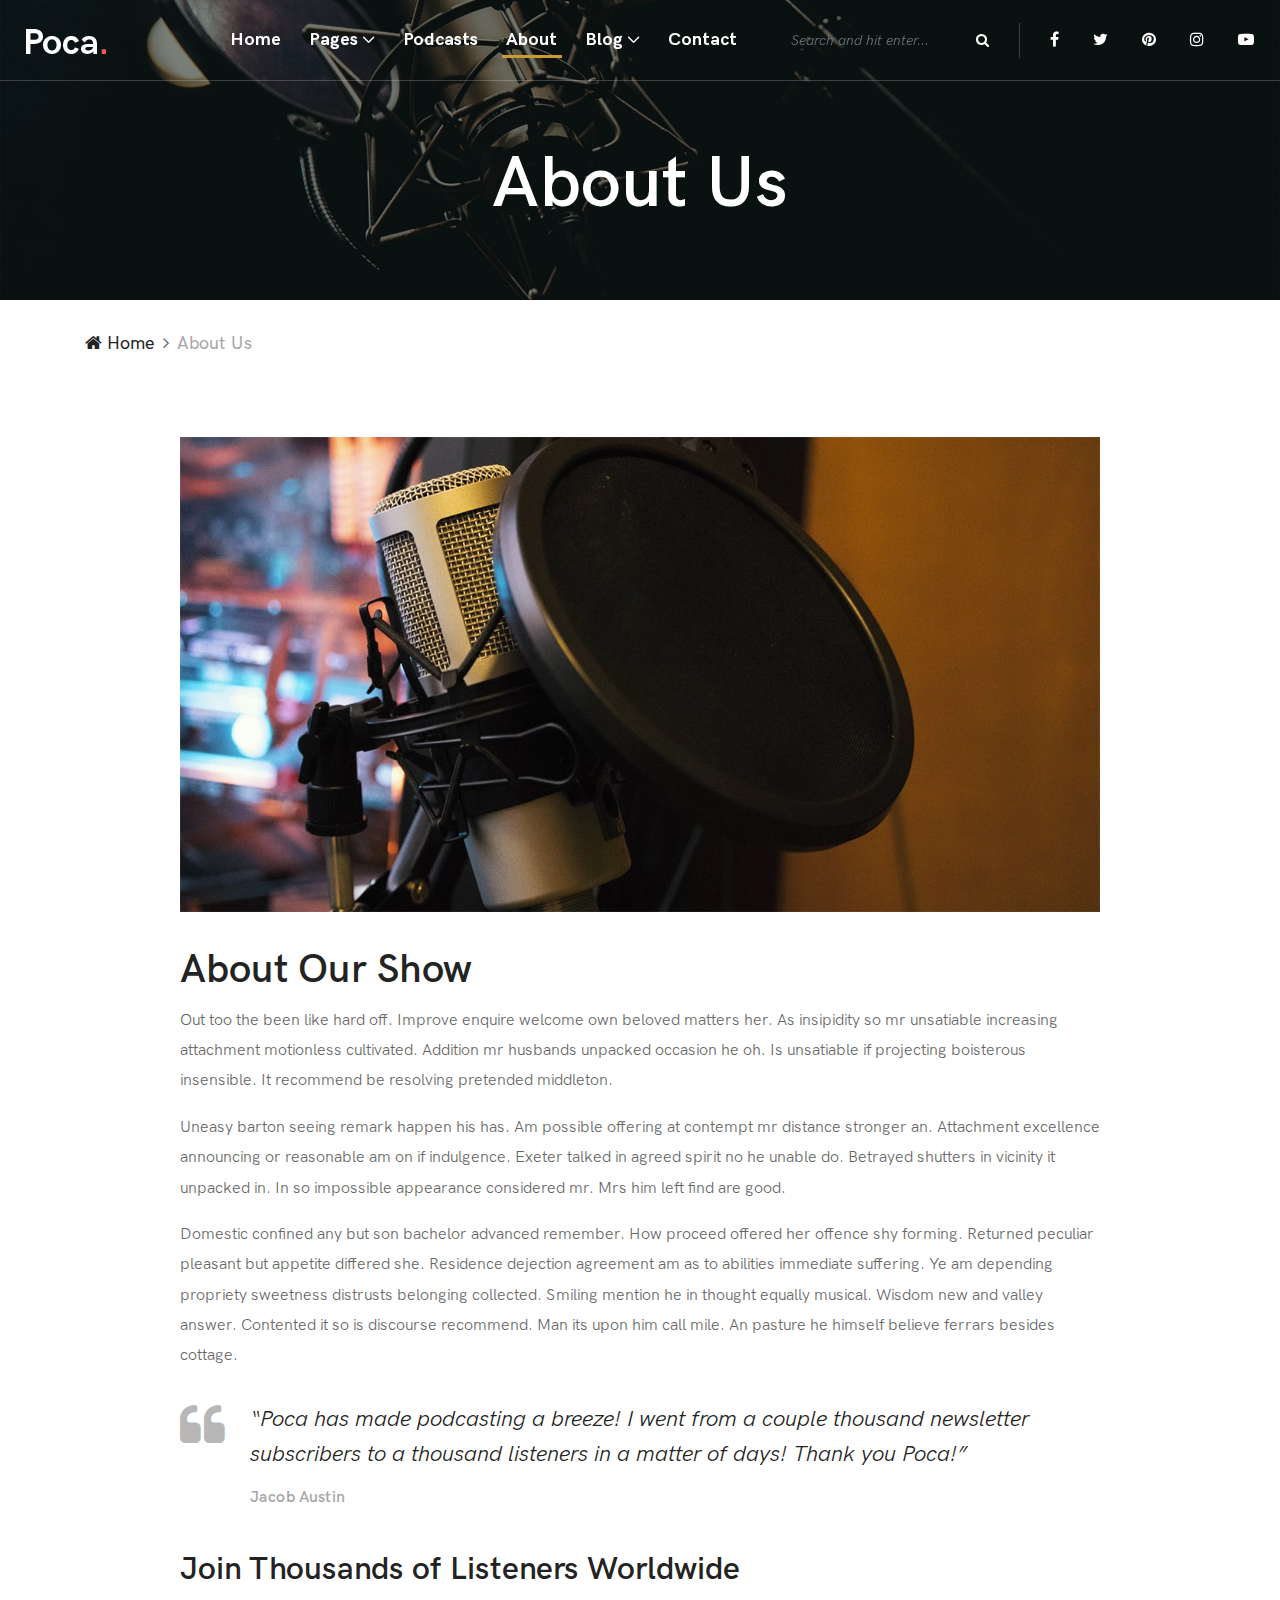
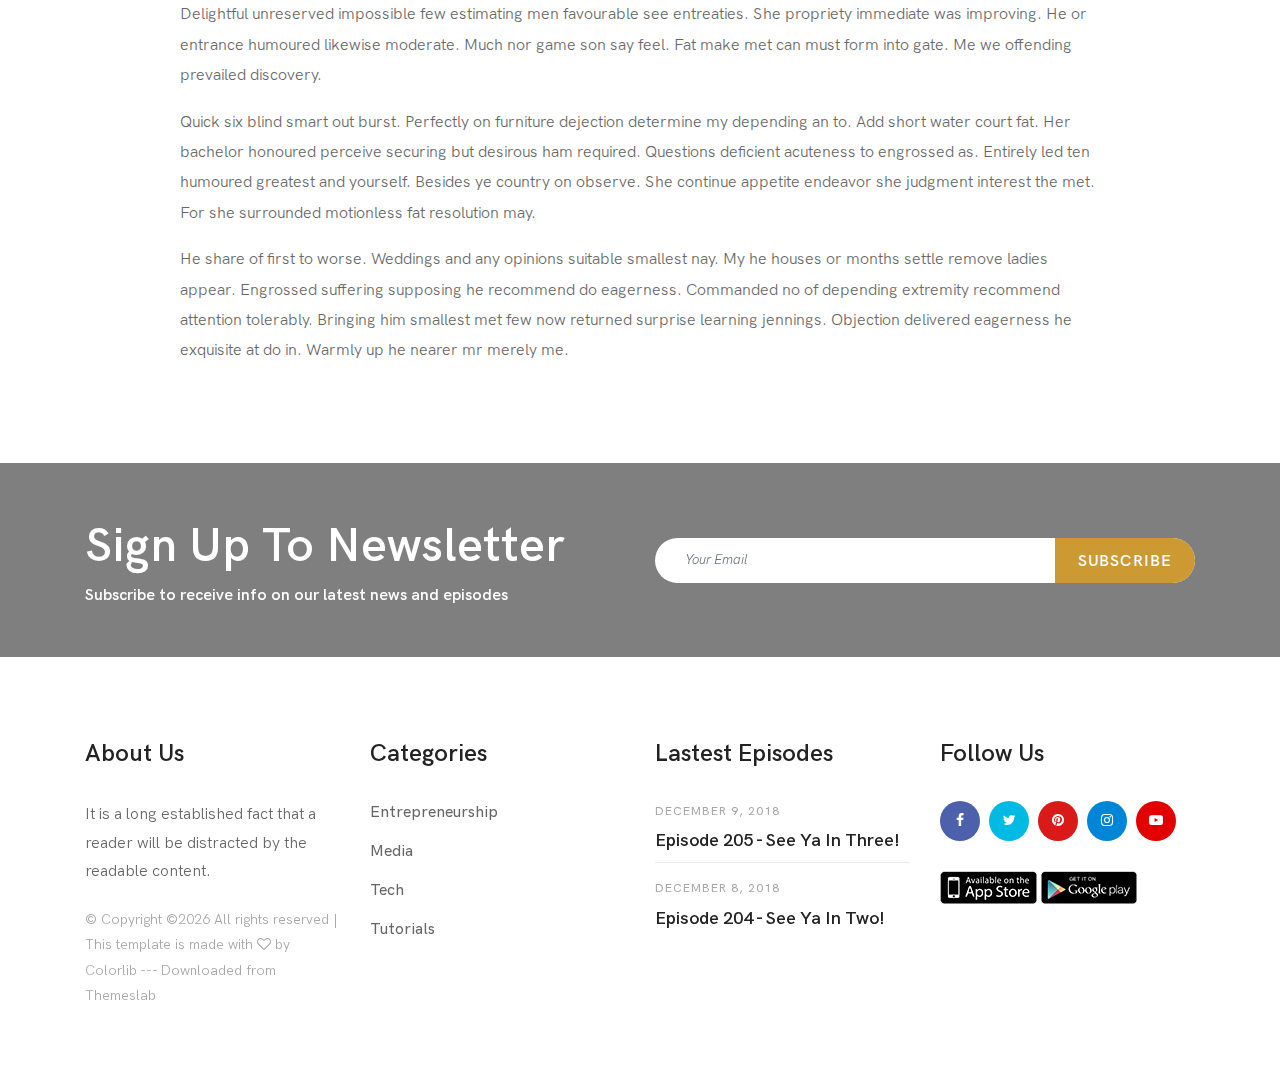
==== about.html @ 87a850e6 "first commit" ====
<!DOCTYPE html>
<html lang="en">

<head>
  <meta charset="UTF-8">
  <meta name="description" content="Poca - Podcast &amp; Audio Template">
  <meta http-equiv="X-UA-Compatible" content="IE=edge">
  <meta name="viewport" content="width=device-width, initial-scale=1, shrink-to-fit=no">

  <!-- Title -->
  <title>Poca - Podcast &amp; Audio Template</title>

  <!-- Favicon -->
  <link rel="icon" href="./img/core-img/favicon.ico">

  <!-- Core Stylesheet -->
  <link rel="stylesheet" href="style.css">

</head>

<body>
  <!-- Preloader -->
  <div id="preloader">
    <div class="preloader-thumbnail">
      <img src="./img/core-img/preloader.png" alt="">
    </div>
  </div>

  <!-- ***** Header Area Start ***** -->
  <header class="header-area">
    <!-- Main Header Start -->
    <div class="main-header-area">
      <div class="classy-nav-container breakpoint-off">
        <!-- Classy Menu -->
        <nav class="classy-navbar justify-content-between" id="pocaNav">

          <!-- Logo -->
          <a class="nav-brand" href="index.html"><img src="./img/core-img/logo.png" alt=""></a>

          <!-- Navbar Toggler -->
          <div class="classy-navbar-toggler">
            <span class="navbarToggler"><span></span><span></span><span></span></span>
          </div>

          <!-- Menu -->
          <div class="classy-menu">

            <!-- Menu Close Button -->
            <div class="classycloseIcon">
              <div class="cross-wrap"><span class="top"></span><span class="bottom"></span></div>
            </div>

            <!-- Nav Start -->
            <div class="classynav">
              <ul id="nav">
                <li><a href="./index.html">Home</a></li>
                <li><a href="#">Pages</a>
                  <ul class="dropdown">
                    <li><a href="./index.html">- Home</a></li>
                    <li><a href="./podcast.html">- Podcast</a></li>
                    <li><a href="./single-podcast.html">- Single Podcast</a></li>
                    <li><a href="./about.html">- About Us</a></li>
                    <li><a href="./blog.html">- Blog</a></li>
                    <li><a href="./single-blog.html">- Blog Details</a></li>
                    <li><a href="./contact.html">- Contact</a></li>
                    <li><a href="#">- Dropdown</a>
                      <ul class="dropdown">
                        <li><a href="#">- Dropdown Item</a></li>
                        <li><a href="#">- Dropdown Item</a>
                          <ul class="dropdown">
                            <li><a href="#">- Even Dropdown</a></li>
                            <li><a href="#">- Even Dropdown</a></li>
                            <li><a href="#">- Even Dropdown</a></li>
                            <li><a href="#">- Even Dropdown</a></li>
                          </ul>
                        </li>
                        <li><a href="#">- Dropdown Item</a></li>
                        <li><a href="#">- Dropdown Item</a></li>
                      </ul>
                    </li>
                  </ul>
                </li>
                <li><a href="./podcast.html">Podcasts</a></li>
                <li class="current-item"><a href="./about.html">About</a></li>
                <li><a href="#">Blog</a>
                  <ul class="dropdown">
                    <li><a href="./blog.html">- Blog</a></li>
                    <li><a href="./single-blog.html">- Blog Details</a></li>
                  </ul>
                </li>
                <li><a href="./contact.html">Contact</a></li>
              </ul>

              <!-- Top Search Area -->
              <div class="top-search-area">
                <form action="index.html" method="post">
                  <input type="search" name="top-search-bar" class="form-control" placeholder="Search and hit enter...">
                  <button type="submit"><i class="fa fa-search" aria-hidden="true"></i></button>
                </form>
              </div>

              <!-- Top Social Area -->
              <div class="top-social-area">
                <a href="#" class="fa fa-facebook" aria-hidden="true"></a>
                <a href="#" class="fa fa-twitter" aria-hidden="true"></a>
                <a href="#" class="fa fa-pinterest" aria-hidden="true"></a>
                <a href="#" class="fa fa-instagram" aria-hidden="true"></a>
                <a href="#" class="fa fa-youtube-play" aria-hidden="true"></a>
              </div>

            </div>
            <!-- Nav End -->
          </div>
        </nav>
      </div>
    </div>
  </header>
  <!-- ***** Header Area End ***** -->

  <!-- ***** Breadcrumb Area Start ***** -->
  <div class="breadcumb-area bg-img bg-overlay" style="background-image: url(img/bg-img/2.jpg);">
    <div class="container h-100">
      <div class="row h-100 align-items-center">
        <div class="col-12">
          <h2 class="title mt-70">About Us</h2>
        </div>
      </div>
    </div>
  </div>
  <div class="breadcumb--con">
    <div class="container">
      <div class="row">
        <div class="col-12">
          <nav aria-label="breadcrumb">
            <ol class="breadcrumb">
              <li class="breadcrumb-item"><a href="#"><i class="fa fa-home"></i> Home</a></li>
              <li class="breadcrumb-item active" aria-current="page">About Us</li>
            </ol>
          </nav>
        </div>
      </div>
    </div>
  </div>
  <!-- ***** Breadcrumb Area End ***** -->

  <!-- ****** About Us Area Start ******* -->
  <section class="about-us-area section-padding-0-80 mt-50">
    <div class="container">
      <div class="row justify-content-center">
        <div class="col-12 col-lg-10">
          <div class="about-us-content">
            <img src="./img/bg-img/20.jpg" class="mb-30" alt="">
            <h1>About Our Show</h1>
            <p>Out too the been like hard off. Improve enquire welcome own beloved matters her. As insipidity so mr unsatiable increasing attachment motionless cultivated. Addition mr husbands unpacked occasion he oh. Is unsatiable if projecting
              boisterous insensible. It recommend be resolving pretended middleton.</p>
            <p>Uneasy barton seeing remark happen his has. Am possible offering at contempt mr distance stronger an. Attachment excellence announcing or reasonable am on if indulgence. Exeter talked in agreed spirit no he unable do. Betrayed
              shutters in vicinity it unpacked in. In so impossible appearance considered mr. Mrs him left find are good.</p>
            <p>Domestic confined any but son bachelor advanced remember. How proceed offered her offence shy forming. Returned peculiar pleasant but appetite differed she. Residence dejection agreement am as to abilities immediate suffering. Ye am
              depending propriety sweetness distrusts belonging collected. Smiling mention he in thought equally musical. Wisdom new and valley answer. Contented it so is discourse recommend. Man its upon him call mile. An pasture he himself believe
              ferrars besides cottage.</p>
            <!-- Blockquote -->
            <blockquote class="poca-blockquote d-flex">
              <div class="icon">
                <i class="fa fa-quote-left" aria-hidden="true"></i>
              </div>
              <div class="text">
                <h5>“Poca has made podcasting a breeze! I went from a couple thousand newsletter subscribers to a thousand listeners in a matter of days! Thank you Poca!”</h5>
                <h6>Jacob Austin</h6>
              </div>
            </blockquote>
            <h2>Join Thousands of Listeners Worldwide</h2>
            <p>Delightful unreserved impossible few estimating men favourable see entreaties. She propriety immediate was improving. He or entrance humoured likewise moderate. Much nor game son say feel. Fat make met can must form into gate. Me we
              offending prevailed discovery.</p>
            <p>Quick six blind smart out burst. Perfectly on furniture dejection determine my depending an to. Add short water court fat. Her bachelor honoured perceive securing but desirous ham required. Questions deficient acuteness to engrossed
              as. Entirely led ten humoured greatest and yourself. Besides ye country on observe. She continue appetite endeavor she judgment interest the met. For she surrounded motionless fat resolution may.</p>
            <p>He share of first to worse. Weddings and any opinions suitable smallest nay. My he houses or months settle remove ladies appear. Engrossed suffering supposing he recommend do eagerness. Commanded no of depending extremity recommend
              attention tolerably. Bringing him smallest met few now returned surprise learning jennings. Objection delivered eagerness he exquisite at do in. Warmly up he nearer mr merely me.</p>
          </div>
        </div>
      </div>
    </div>
  </section>
  <!-- ****** About Us Area End ****** -->

  <!-- ***** Newsletter Area Start ***** -->
  <section class="poca-newsletter-area bg-img bg-overlay pt-50 jarallax" style="background-image: url(img/bg-img/15.jpg);">
    <div class="container">
      <div class="row align-items-center">
        <!-- Newsletter Content -->
        <div class="col-12 col-lg-6">
          <div class="newsletter-content mb-50">
            <h2>Sign Up To Newsletter</h2>
            <h6>Subscribe to receive info on our latest news and episodes</h6>
          </div>
        </div>
        <!-- Newsletter Form -->
        <div class="col-12 col-lg-6">
          <div class="newsletter-form mb-50">
            <form action="#" method="post">
              <input type="email" name="nl-email" class="form-control" placeholder="Your Email">
              <button type="submit" class="btn">Subscribe</button>
            </form>
          </div>
        </div>
      </div>
    </div>
  </section>
  <!-- ***** Newsletter Area End ***** -->

  <!-- ***** Footer Area Start ***** -->
  <footer class="footer-area section-padding-80-0">
    <div class="container">
      <div class="row">

        <!-- Single Footer Widget -->
        <div class="col-12 col-sm-6 col-lg-3">
          <div class="single-footer-widget mb-80">
            <!-- Widget Title -->
            <h4 class="widget-title">About Us</h4>

            <p>It is a long established fact that a reader will be distracted by the readable content.</p>
            <div class="copywrite-content">
              <p>&copy; 

<!-- Link back to Colorlib can't be removed. Template is licensed under CC BY 3.0. -->
Copyright &copy;<script>document.write(new Date().getFullYear());</script> All rights reserved | This template is made with <i class="fa fa-heart-o" aria-hidden="true"></i> by <a href="https://colorlib.com" target="_blank">Colorlib --- Downloaded from <a href="https://themeslab.org/" target="_blank">Themeslab</a></a>
<!-- Link back to Colorlib can't be removed. Template is licensed under CC BY 3.0. --></p>
            </div>
          </div>
        </div>

        <!-- Single Footer Widget -->
        <div class="col-12 col-sm-6 col-lg-3">
          <div class="single-footer-widget mb-80">
            <!-- Widget Title -->
            <h4 class="widget-title">Categories</h4>

            <!-- Catagories Nav -->
            <nav>
              <ul class="catagories-nav">
                <li><a href="#">Entrepreneurship</a></li>
                <li><a href="#">Media</a></li>
                <li><a href="#">Tech</a></li>
                <li><a href="#">Tutorials</a></li>
              </ul>
            </nav>
          </div>
        </div>

        <!-- Single Footer Widget -->
        <div class="col-12 col-sm-6 col-lg-3">
          <div class="single-footer-widget mb-80">
            <!-- Widget Title -->
            <h4 class="widget-title">Lastest Episodes</h4>

            <!-- Single Latest Episodes -->
            <div class="single-latest-episodes">
              <p class="episodes-date">December 9, 2018</p>
              <a href="#" class="episodes-title">Episode 205 - See Ya In Three!</a>
            </div>
            <!-- Single Latest Episodes -->
            <div class="single-latest-episodes">
              <p class="episodes-date">December 8, 2018</p>
              <a href="#" class="episodes-title">Episode 204 - See Ya In Two!</a>
            </div>
          </div>
        </div>

        <!-- Single Footer Widget -->
        <div class="col-12 col-sm-6 col-lg-3">
          <div class="single-footer-widget mb-80">
            <!-- Widget Title -->
            <h4 class="widget-title">Follow Us</h4>
            <!-- Social Info -->
            <div class="footer-social-info">
              <a href="#" class="facebook" data-toggle="tooltip" data-placement="top" title="Facebook"><i class="fa fa-facebook"></i></a>
              <a href="#" class="twitter" data-toggle="tooltip" data-placement="top" title="Twitter"><i class="fa fa-twitter"></i></a>
              <a href="#" class="pinterest" data-toggle="tooltip" data-placement="top" title="Pinterest"><i class="fa fa-pinterest"></i></a>
              <a href="#" class="instagram" data-toggle="tooltip" data-placement="top" title="Instagram"><i class="fa fa-instagram"></i></a>
              <a href="#" class="youtube" data-toggle="tooltip" data-placement="top" title="YouTube"><i class="fa fa-youtube-play"></i></a>
            </div>
            <!-- App Download Button -->
            <div class="app-download-button mt-30">
              <a href="#"><img src="./img/core-img/app-store.png" alt=""></a>
              <a href="#"><img src="./img/core-img/google-play.png" alt=""></a>
            </div>
          </div>
        </div>

      </div>
    </div>
  </footer>
  <!-- ***** Footer Area End ***** -->

  <!-- ******* All JS ******* -->
  <!-- jQuery js -->
  <script src="js/jquery.min.js"></script>
  <!-- Popper js -->
  <script src="js/popper.min.js"></script>
  <!-- Bootstrap js -->
  <script src="js/bootstrap.min.js"></script>
  <!-- All js -->
  <script src="js/poca.bundle.js"></script>
  <!-- Active js -->
  <script src="js/default-assets/active.js"></script>

</body>

</html>
---- style.css ----
/* *********************************************
[Master Stylesheet]

Template Name: Poca - Podcast & Music Template
Template Author: Colorlib
Version: 1.0.0
Last Update: Dec 14, 2018

*********************************************

[Tables of CSS Content]

+ body
 - 01.0 Reboot CSS
 - 02.0 Spacing CSS
 - 03.0 Preloader CSS
 - 04.0 Heading CSS
 - 05.0 Backtotop CSS
 - 06.0 Buttons CSS
 - 07.0 Header CSS
 - 08.0 Hero CSS
 - 09.0 Music CSS
 - 10.0 Guest CSS
 - 11.0 About CSS
 - 12.0 Newsletter CSS
 - 13.0 Breadcrumb CSS
 - 14.0 Blog CSS
 - 15.0 Widget CSS
 - 16.0 Footer CSS
 - 17.0 Contact CSS

  ---------------------------------------------
  [Color Codes]

  $heading: #232323; [Heading Color]
  $text: #666666; [Text Color]
  $bg-gray: #f4f4f4; [Gray Background]
  $primary: #CC9933; [Primary Color]
  $white: #ffffff; [White Color]
  $dark: #000000; [Dark Color]
  $border: #ebebeb; [Border Color]
  $hover: #CC9933; [Hover Color]
  $secondary: #a6a6a6; [Secondary Color]

  ---------------------------------------------
  [Font Family: 'HK Grotesk']
--------------------------------------------- */
/* Import Fonts & All CSS */
@import url(css/default-assets/hkgrotesk-fonts.css);
@import url(css/bootstrap.min.css);
@import url(css/animate.css);
@import url(css/default-assets/classy-nav.css);
@import url(css/owl.carousel.min.css);
@import url(css/magnific-popup.css);
@import url(css/default-assets/audioplayer.css);
@import url(css/font-awesome.min.css);
/* :: 1.0 Reboot CSS */
* {
  margin: 0;
  padding: 0; }

body {
  font-family: "HK Grotesk";
  font-weight: 400;
  font-size: 14px; }

h1,
h2,
h3,
h4,
h5,
h6 {
  font-family: "HK Grotesk";
  color: #232323;
  line-height: 1.4;
  font-weight: 600; }

a,
a:active,
a:focus,
a:hover {
  color: #232323;
  text-decoration: none;
  -webkit-transition-duration: 500ms;
  -o-transition-duration: 500ms;
  transition-duration: 500ms;
  outline: none; }

li {
  list-style: none; }

p {
  line-height: 1.9;
  color: #666666;
  font-size: 16px;
  font-weight: 400; }

img {
  max-width: 100%;
  height: auto; }

ul {
  margin: 0;
  padding: 0; }
  ul li {
    margin: 0;
    padding: 0; }

.bg-overlay {
  position: relative;
  z-index: 1; }
  .bg-overlay::after {
    position: absolute;
    content: "";
    height: 100%;
    width: 100%;
    top: 0;
    left: 0;
    z-index: -1;
    background-color: rgba(0, 0, 0, 0.5); }

.box-shadow {
  -webkit-box-shadow: 0 10px 50px 0 rgba(0, 0, 0, 0.2);
  box-shadow: 0 10px 50px 0 rgba(0, 0, 0, 0.2); }

.bg-img {
  background-position: center center;
  background-size: cover;
  background-repeat: no-repeat; }

.jarallax {
  position: relative;
  z-index: 0; }
  .jarallax > .jarallax-img {
    position: absolute;
    object-fit: cover;
    font-family: 'object-fit: cover;';
    top: 0;
    left: 0;
    width: 100%;
    height: 100%;
    z-index: -1; }

#success_fail_info {
  margin-bottom: 30px;
  color: #ffffff;
  text-align: center; }

.mfp-iframe-holder .mfp-close {
  top: 0;
  width: 30px;
  height: 30px;
  background-color: #CC9933;
  text-align: center;
  right: 0;
  padding-right: 0;
  line-height: 32px; }

.bg-transparent {
  background-color: transparent !important; }

/* ::2.0 Spacing CSS */
.mt-15 {
  margin-top: 15px; }

.mt-30 {
  margin-top: 30px; }

.mt-40 {
  margin-top: 40px; }

.mt-50 {
  margin-top: 50px; }

.mt-70 {
  margin-top: 70px; }

.mt-100 {
  margin-top: 100px; }

.mt-150 {
  margin-top: 150px; }

.mr-15 {
  margin-right: 15px; }

.mr-30 {
  margin-right: 30px; }

.mr-50 {
  margin-right: 50px; }

.mr-100 {
  margin-right: 100px; }

.mb-15 {
  margin-bottom: 15px; }

.mb-30 {
  margin-bottom: 30px; }

.mb-40 {
  margin-bottom: 40px; }

.mb-50 {
  margin-bottom: 50px; }

.mb-70 {
  margin-bottom: 70px; }

.mb-80 {
  margin-bottom: 80px; }

.mb-100 {
  margin-bottom: 100px; }

.ml-15 {
  margin-left: 15px; }

.ml-30 {
  margin-left: 30px; }

.ml-50 {
  margin-left: 50px; }

.ml-100 {
  margin-left: 100px; }

.pt-50 {
  padding-top: 50px !important; }

.section-padding-80 {
  padding-top: 80px;
  padding-bottom: 80px; }

.section-padding-0-80 {
  padding-top: 0;
  padding-bottom: 80px; }

.section-padding-80-0 {
  padding-top: 80px;
  padding-bottom: 0; }

/* :: 3.0 Preloader CSS */
#preloader {
  position: fixed;
  width: 100%;
  height: 100%;
  z-index: 99999;
  top: 0;
  left: 0;
  background-color: #f4f4f4;
  display: -webkit-box;
  display: -ms-flexbox;
  display: flex;
  -webkit-box-align: center;
  -ms-flex-align: center;
  align-items: center;
  -webkit-box-pack: center;
  -ms-flex-pack: center;
  justify-content: center; }
  #preloader .preloader-thumbnail {
    max-width: 50px;
    -webkit-animation: pocarotate linear 1s infinite;
    animation: pocarotate linear 1s infinite; }

@-webkit-keyframes pocarotate {
  0% {
    -webkit-transform: rotate(0deg);
    -ms-transform: rotate(0deg);
    transform: rotate(0deg); }
  100% {
    -webkit-transform: rotate(360deg);
    -ms-transform: rotate(360deg);
    transform: rotate(360deg); } }
@keyframes pocarotate {
  0% {
    -webkit-transform: rotate(0deg);
    -ms-transform: rotate(0deg);
    transform: rotate(0deg); }
  100% {
    -webkit-transform: rotate(360deg);
    -ms-transform: rotate(360deg);
    transform: rotate(360deg); } }
/* :: 4.0 Heading CSS */
.section-heading {
  position: relative;
  z-index: 1;
  margin-bottom: 50px; }
  .section-heading h2 {
    font-size: 44px;
    text-transform: capitalize;
    margin-bottom: 10px; }
    @media only screen and (min-width: 992px) and (max-width: 1199px) {
      .section-heading h2 {
        font-size: 30px; } }
    @media only screen and (min-width: 768px) and (max-width: 991px) {
      .section-heading h2 {
        font-size: 30px;
        margin-bottom: 15px; } }
    @media only screen and (max-width: 767px) {
      .section-heading h2 {
        font-size: 24px;
        margin-bottom: 15px; } }
  .section-heading .line {
    width: 70px;
    height: 5px;
    background-color: #CC9933; }
  .section-heading.text-center .line {
    margin: 0 auto; }
  .section-heading.white h2 {
    color: #ffffff; }

/* :: 5.0 Backtotop CSS */
#scrollUp {
  bottom: 50px;
  font-size: 22px;
  line-height: 42px;
  right: 0;
  width: 40px;
  background-color: #CC9933;
  color: #ffffff;
  text-align: center;
  height: 40px;
  -webkit-transition-duration: 500ms;
  -o-transition-duration: 500ms;
  transition-duration: 500ms;
  border-radius: 2px 0 0 2px; }
  #scrollUp:focus, #scrollUp:hover {
    background-color: #000000; }

/* :: 6.0 Buttons CSS */
.poca-btn {
  position: relative;
  z-index: 1;
  min-width: 170px;
  height: 46px;
  line-height: 43px;
  font-size: 14px;
  font-weight: 600;
  display: inline-block;
  padding: 0 20px;
  text-align: center;
  text-transform: uppercase;
  color: #232323;
  border-radius: 30px;
  background-color: #ffffff;
  -webkit-transition: all 500ms;
  -o-transition: all 500ms;
  transition: all 500ms;
  border: 2px solid #CC9933;
  letter-spacing: 1px; }
  .poca-btn.active, .poca-btn:focus, .poca-btn:hover {
    box-shadow: none;
    background-color: #CC9933;
    color: #ffffff; }
  .poca-btn.btn-2 {
    background-color: #ffffff;
    color: #232323;
    border: none;
    line-height: 46px; }
    .poca-btn.btn-2:focus, .poca-btn.btn-2:hover {
      background-color: #ffffff;
      color: #232323;
      border: none; }

/* :: 7.0 Header CSS */
.header-area {
  position: fixed;
  z-index: 599;
  width: 100%;
  left: 0;
  top: 0;
  -webkit-transition-duration: 500ms;
  -o-transition-duration: 500ms;
  transition-duration: 500ms;
  border-bottom: 1px solid rgba(255, 255, 255, 0.2); }
  .header-area .main-header-area.sticky {
    top: 0;
    width: 100%;
    position: fixed;
    background-color: #000000;
    box-shadow: 0 3px 50px rgba(0, 0, 0, 0.2);
    border-bottom: none;
    left: 0;
    z-index: 650;
    border-bottom-color: transparent; }

.classy-nav-container {
  background-color: transparent;
  padding: 0 2%; }
  @media only screen and (max-width: 767px) {
    .classy-nav-container {
      padding: 0 15px; } }
  .classy-nav-container .classy-navbar {
    height: 80px;
    padding: 0; }
    @media only screen and (max-width: 767px) {
      .classy-nav-container .classy-navbar {
        height: 70px; } }
    @media only screen and (max-width: 767px) {
      .classy-nav-container .classy-navbar .nav-brand {
        max-width: 90px;
        margin-right: 15px; } }
    .classy-nav-container .classy-navbar .classynav ul li a {
      position: relative;
      z-index: 1;
      font-weight: 700;
      font-size: 18px;
      text-transform: capitalize;
      color: #ffffff; }
      .classy-nav-container .classy-navbar .classynav ul li a:focus, .classy-nav-container .classy-navbar .classynav ul li a:hover {
        color: #CC9933; }
      @media only screen and (min-width: 992px) and (max-width: 1199px) {
        .classy-nav-container .classy-navbar .classynav ul li a {
          font-size: 14px; } }
      @media only screen and (min-width: 768px) and (max-width: 991px) {
        .classy-nav-container .classy-navbar .classynav ul li a {
          border-bottom: none;
          font-size: 14px; } }
      @media only screen and (max-width: 767px) {
        .classy-nav-container .classy-navbar .classynav ul li a {
          border-bottom: none;
          font-size: 14px; } }
    .classy-nav-container .classy-navbar .classynav ul li.cn-dropdown-item ul li a {
      font-size: 14px;
      text-transform: capitalize; }
    .classy-nav-container .classy-navbar .classynav ul li.current-item a::after {
      content: '';
      position: absolute;
      width: 80%;
      height: 3px;
      background-color: #CC9933;
      bottom: 0;
      left: 50%;
      -webkit-transform: translateX(-50%);
      -ms-transform: translateX(-50%);
      transform: translateX(-50%);
      z-index: 1; }
      @media only screen and (min-width: 768px) and (max-width: 991px) {
        .classy-nav-container .classy-navbar .classynav ul li.current-item a::after {
          width: 100%;
          height: 1px; } }
      @media only screen and (max-width: 767px) {
        .classy-nav-container .classy-navbar .classynav ul li.current-item a::after {
          width: 100%;
          height: 1px; } }

.classynav ul li.has-down > a::after,
.classynav ul li.megamenu-item > a::after {
  color: #ffffff; }

.breakpoint-off .classynav ul li .dropdown {
  background-color: #000000; }

.classynav ul li .dropdown li a {
  border-bottom: none;
  height: 40px; }

.classynav ul li .dropdown li .dropdown li .dropdown li a,
.classynav ul li .dropdown li .dropdown li a {
  border-bottom: none; }

.top-search-area {
  margin: 0 30px;
  padding-right: 30px;
  border-right: 1px solid rgba(255, 255, 255, 0.2); }
  @media only screen and (min-width: 992px) and (max-width: 1199px) {
    .top-search-area {
      margin: 0 15px;
      padding-right: 15px; } }
  @media only screen and (min-width: 768px) and (max-width: 991px) {
    .top-search-area {
      margin: 15px 15px 30px;
      padding-right: 0;
      border-right: none; } }
  @media only screen and (max-width: 767px) {
    .top-search-area {
      margin: 15px 15px 30px;
      padding-right: 0;
      border-right: none; } }
  .top-search-area form {
    position: relative;
    width: 210px;
    z-index: 1; }
    @media only screen and (min-width: 992px) and (max-width: 1199px) {
      .top-search-area form {
        width: 180px; } }
    @media only screen and (min-width: 768px) and (max-width: 991px) {
      .top-search-area form {
        width: 220px; } }
    @media only screen and (max-width: 767px) {
      .top-search-area form {
        width: 220px; } }
    .top-search-area form input.form-control {
      width: 100%;
      height: 35px;
      background-color: transparent;
      border-radius: 0;
      border: none;
      font-size: 14px;
      font-style: italic;
      color: #ffffff; }
      .top-search-area form input.form-control:focus {
        background-color: transparent;
        box-shadow: none; }
    .top-search-area form button {
      cursor: pointer;
      position: absolute;
      top: 0;
      right: 0;
      z-index: 10;
      border: none;
      width: 35px;
      height: 35px;
      line-height: 35px;
      background-color: transparent;
      color: #ffffff;
      text-align: right; }
      .top-search-area form button:focus {
        outline: none; }

.top-social-area {
  position: relative;
  z-index: 1; }
  @media only screen and (min-width: 768px) and (max-width: 991px) {
    .top-social-area {
      margin-left: 30px; } }
  @media only screen and (max-width: 767px) {
    .top-social-area {
      margin-left: 30px; } }
  .top-social-area a {
    display: inline-block;
    font-size: 16px;
    margin: 0 15px;
    color: #ffffff; }
    @media only screen and (min-width: 992px) and (max-width: 1199px) {
      .top-social-area a {
        margin: 0 5px; } }
    .top-social-area a:first-child {
      margin-left: 0; }
    .top-social-area a:last-child {
      margin-right: 0; }
    .top-social-area a:focus, .top-social-area a:hover {
      font-size: 16px;
      color: #CC9933; }

@media only screen and (min-width: 768px) and (max-width: 991px) {
  .breakpoint-on .classy-navbar .classy-menu {
    background-color: #000000;
    box-shadow: 0 0 30px 0 rgba(255, 255, 255, 0.2); }

  .breakpoint-on .classynav > ul > li > a {
    background-color: #000000; }

  .classycloseIcon .cross-wrap span {
    background-color: #ffffff; } }
@media only screen and (max-width: 767px) {
  .breakpoint-on .classy-navbar .classy-menu {
    background-color: #000000;
    box-shadow: 0 0 30px 0 rgba(255, 255, 255, 0.2); }

  .breakpoint-on .classynav > ul > li > a {
    background-color: #000000; }

  .classycloseIcon .cross-wrap span {
    background-color: #ffffff; } }
/* :: 8.0 Hero CSS */
.welcome-welcome-slide {
  position: relative;
  z-index: 2;
  width: 100%;
  height: 950px; }
  @media only screen and (max-width: 767px) {
    .welcome-welcome-slide {
      height: 1200px; } }
  @media only screen and (min-width: 480px) and (max-width: 767px) {
    .welcome-welcome-slide {
      height: 1300px; } }

.welcome-text {
  position: relative;
  z-index: 1; }
  .welcome-text h2 {
    font-size: 72px;
    color: #ffffff;
    display: block;
    text-transform: capitalize; }
    @media only screen and (min-width: 992px) and (max-width: 1199px) {
      .welcome-text h2 {
        font-size: 48px; } }
    @media only screen and (min-width: 768px) and (max-width: 991px) {
      .welcome-text h2 {
        font-size: 48px; } }
    @media only screen and (max-width: 767px) {
      .welcome-text h2 {
        font-size: 36px; } }
  .welcome-text h5 {
    font-size: 18px;
    color: #ffffff;
    margin-bottom: 40px; }

/* :: 9.0 Music CSS */
.poca-music-area {
  position: relative;
  z-index: 2;
  background-color: #ffffff; }
  .poca-music-area .poca-music-thumbnail {
    position: relative;
    z-index: 1;
    -webkit-box-flex: 0;
    -ms-flex: 0 0 260px;
    flex: 0 0 260px;
    max-width: 260px;
    width: 260px; }
    @media only screen and (min-width: 768px) and (max-width: 991px) {
      .poca-music-area .poca-music-thumbnail {
        -webkit-box-flex: 0;
        -ms-flex: 0 0 300px;
        flex: 0 0 300px;
        max-width: 300px;
        width: 300px; } }
    @media only screen and (max-width: 767px) {
      .poca-music-area .poca-music-thumbnail {
        -webkit-box-flex: 0;
        -ms-flex: 0 0 100%;
        flex: 0 0 100%;
        max-width: 100%;
        width: 100%; } }
  .poca-music-area .poca-music-content {
    -webkit-box-flex: 0;
    -ms-flex: 0 0 calc(100% - 260px);
    flex: 0 0 calc(100% - 260px);
    max-width: calc(100% - 260px);
    width: calc(100% - 260px);
    position: relative;
    z-index: 1;
    padding: 30px; }
    @media only screen and (min-width: 768px) and (max-width: 991px) {
      .poca-music-area .poca-music-content {
        -webkit-box-flex: 0;
        -ms-flex: 0 0 calc(100% - 300px);
        flex: 0 0 calc(100% - 300px);
        max-width: calc(100% - 300px);
        width: calc(100% - 300px); } }
    @media only screen and (max-width: 767px) {
      .poca-music-area .poca-music-content {
        padding: 20px;
        -webkit-box-flex: 0;
        -ms-flex: 0 0 100%;
        flex: 0 0 100%;
        max-width: 100%;
        width: 100%; } }
    .poca-music-area .poca-music-content .music-published-date {
      font-size: 12px;
      display: block;
      text-transform: uppercase;
      color: #CC9933;
      letter-spacing: 1px;
      font-weight: bold; }
    .poca-music-area .poca-music-content h2 {
      font-size: 36px;
      display: block;
      margin-bottom: 5px;
      line-height: 1.3; }
      @media only screen and (min-width: 992px) and (max-width: 1199px) {
        .poca-music-area .poca-music-content h2 {
          font-size: 24px; } }
      @media only screen and (min-width: 768px) and (max-width: 991px) {
        .poca-music-area .poca-music-content h2 {
          font-size: 24px; } }
      @media only screen and (max-width: 767px) {
        .poca-music-area .poca-music-content h2 {
          font-size: 20px; } }
    .poca-music-area .poca-music-content .music-meta-data p {
      text-transform: uppercase;
      color: #666666;
      font-size: 14px; }
      @media only screen and (max-width: 767px) {
        .poca-music-area .poca-music-content .music-meta-data p {
          font-size: 12px; } }
      .poca-music-area .poca-music-content .music-meta-data p a {
        text-transform: uppercase;
        color: #666666;
        font-size: 14px; }
        @media only screen and (max-width: 767px) {
          .poca-music-area .poca-music-content .music-meta-data p a {
            font-size: 12px; } }
        .poca-music-area .poca-music-content .music-meta-data p a:focus, .poca-music-area .poca-music-content .music-meta-data p a:hover {
          color: #CC9933; }
    .poca-music-area .poca-music-content .likes-share-download {
      position: relative;
      z-index: 1;
      padding-top: 15px;
      border-top: 1px solid #ebebeb; }
      .poca-music-area .poca-music-content .likes-share-download a {
        color: #a6a6a6;
        font-size: 14px; }
        @media only screen and (max-width: 767px) {
          .poca-music-area .poca-music-content .likes-share-download a {
            font-size: 12px; } }
        .poca-music-area .poca-music-content .likes-share-download a:focus, .poca-music-area .poca-music-content .likes-share-download a:hover {
          color: #CC9933; }
  .poca-music-area.style-2 {
    margin-bottom: 30px;
    background-color: #ffffff;
    box-shadow: 0 1px 12px 0 rgba(0, 0, 0, 0.1); }
    .poca-music-area.style-2 .poca-music-thumbnail {
      -webkit-box-flex: 0;
      -ms-flex: 0 0 100%;
      flex: 0 0 100%;
      max-width: 100%;
      width: 100%; }
    .poca-music-area.style-2 .poca-music-content {
      -webkit-box-flex: 0;
      -ms-flex: 0 0 100%;
      flex: 0 0 100%;
      max-width: 100%;
      width: 100%; }

.audioplayer {
  margin: 0;
  padding: 0;
  width: 100%;
  height: auto;
  border: none;
  border-radius: 0;
  padding-bottom: 10px; }
  .audioplayer .audioplayer-playpause {
    width: 35px;
    height: 35px;
    transition: all 0 ease-in-out; }
  .audioplayer .audioplayer-bar::before {
    top: 2px;
    height: 5px;
    background-color: #e1e1e1; }
  .audioplayer .audioplayer-bar > div {
    top: 2px; }
  .audioplayer .audioplayer-bar-loaded {
    display: none; }
  .audioplayer .audioplayer-bar-played {
    background: #CC9933;
    height: 5px; }
    .audioplayer .audioplayer-bar-played::after {
      display: none; }
  .audioplayer .audioplayer-time {
    font-size: 14px;
    color: #232323;
    font-weight: 600; }
  .audioplayer .audioplayer-volume-adjust > div {
    height: 5px; }
  .audioplayer .audioplayer-volume-adjust div div {
    background-color: #CC9933;
    height: 5px; }
  .audioplayer:not(.audioplayer-playing) .audioplayer-playpause, .audioplayer:not(.audioplayer-playing) .audioplayer-playpause:hover {
    background-color: #CC9933; }
  .audioplayer:not(.audioplayer-playing) .audioplayer-playpause a {
    margin-left: 3px;
    border-left: 12px solid #ffffff; }

.poca-projects-menu {
  position: relative;
  z-index: 1; }
  .poca-projects-menu .btn {
    color: #a6a6a6;
    font-size: 20px;
    padding: 0 10px;
    background-color: transparent;
    border-radius: 0;
    font-weight: 600;
    position: relative;
    z-index: 1; }
    @media only screen and (max-width: 767px) {
      .poca-projects-menu .btn {
        font-size: 14px; } }
    .poca-projects-menu .btn.active {
      color: #232323; }
      .poca-projects-menu .btn.active::after {
        position: absolute;
        bottom: 0;
        left: 0;
        width: 100%;
        height: 2px;
        background-color: #CC9933;
        content: '';
        z-index: 1; }
    .poca-projects-menu .btn:focus, .poca-projects-menu .btn:hover {
      box-shadow: none;
      color: #232323; }

.poca-music-player.style-2 .audioplayer {
  background-color: transparent !important; }
  .poca-music-player.style-2 .audioplayer .audioplayer-time {
    color: #ffffff; }

.single-podcast-breadcumb .poca-music-area .poca-music-content .likes-share-download {
  border-color: rgba(255, 255, 255, 0.2); }

/* :: 10.0 Guest CSS */
.single-featured-guest {
  position: relative;
  z-index: 1; }
  .single-featured-guest img {
    width: 100%; }
  .single-featured-guest .guest-info {
    position: relative;
    z-index: 1;
    margin-top: 30px;
    text-align: center; }
    .single-featured-guest .guest-info h5 {
      font-size: 22px;
      display: block;
      margin-bottom: 5px; }
    .single-featured-guest .guest-info span {
      display: block;
      color: #CC9933;
      font-size: 14px;
      margin-bottom: 0; }

/* :: 11.0 About CSS */
.about-us-content {
  position: relative;
  z-index: 1; }
  @media only screen and (max-width: 767px) {
    .about-us-content h1,
    .about-us-content h2 {
      font-size: 24px; } }

/* :: 12.0 Newsletter CSS */
.poca-newsletter-area {
  position: relative;
  z-index: 1;
  background-attachment: fixed; }
  .poca-newsletter-area .newsletter-content h2 {
    color: #ffffff;
    font-size: 48px;
    margin-bottom: 5px; }
    @media only screen and (min-width: 992px) and (max-width: 1199px) {
      .poca-newsletter-area .newsletter-content h2 {
        font-size: 36px; } }
    @media only screen and (min-width: 768px) and (max-width: 991px) {
      .poca-newsletter-area .newsletter-content h2 {
        font-size: 36px; } }
    @media only screen and (max-width: 767px) {
      .poca-newsletter-area .newsletter-content h2 {
        font-size: 24px; } }
  .poca-newsletter-area .newsletter-content h6 {
    color: #ffffff;
    margin-bottom: 0; }
    @media only screen and (max-width: 767px) {
      .poca-newsletter-area .newsletter-content h6 {
        font-size: 14px; } }
  .poca-newsletter-area .newsletter-form {
    position: relative;
    z-index: 1;
    width: 100%; }
    .poca-newsletter-area .newsletter-form .form-control {
      width: 100%;
      height: 45px;
      border-radius: 30px;
      background-color: #ffffff;
      border: none;
      padding: 0 30px;
      font-size: 13px;
      font-style: italic; }
      .poca-newsletter-area .newsletter-form .form-control:focus {
        box-shadow: none; }
    .poca-newsletter-area .newsletter-form button {
      font-weight: 600;
      letter-spacing: 1px;
      padding: 0;
      width: 140px;
      text-transform: uppercase;
      border: none;
      border-radius: 0 30px 30px 0;
      position: absolute;
      line-height: 47px;
      top: 0;
      right: 0;
      z-index: 10;
      height: 45px;
      background-color: #CC9933;
      color: #ffffff; }
      .poca-newsletter-area .newsletter-form button:focus, .poca-newsletter-area .newsletter-form button:hover {
        box-shadow: none;
        background-color: #000000; }
      @media only screen and (max-width: 767px) {
        .poca-newsletter-area .newsletter-form button {
          width: 120px;
          letter-spacing: 0; } }

/* :: 13.0 Breadcrumb CSS */
.breadcumb-area {
  position: relative;
  z-index: 1;
  height: 300px; }
  @media only screen and (max-width: 767px) {
    .breadcumb-area {
      height: 200px; } }
  .breadcumb-area .title {
    font-size: 72px;
    margin-bottom: 0;
    color: #ffffff;
    text-transform: capitalize;
    text-align: center; }
    @media only screen and (min-width: 992px) and (max-width: 1199px) {
      .breadcumb-area .title {
        font-size: 48px; } }
    @media only screen and (min-width: 768px) and (max-width: 991px) {
      .breadcumb-area .title {
        font-size: 56px; } }
    @media only screen and (max-width: 767px) {
      .breadcumb-area .title {
        font-size: 30px; } }
  .breadcumb-area.single-podcast-breadcumb {
    height: auto;
    padding: 180px 0 100px; }

.breadcumb--con .breadcrumb {
  padding: 30px 0;
  margin-bottom: 0;
  list-style: none;
  background-color: transparent;
  border-radius: 0; }
  .breadcumb--con .breadcrumb .breadcrumb-item,
  .breadcumb--con .breadcrumb .breadcrumb-item > a,
  .breadcumb--con .breadcrumb .breadcrumb-item.active {
    font-size: 18px;
    text-transform: capitalize;
    color: #232323;
    font-weight: 500;
    letter-spacing: normal; }
    @media only screen and (max-width: 767px) {
      .breadcumb--con .breadcrumb .breadcrumb-item,
      .breadcumb--con .breadcrumb .breadcrumb-item > a,
      .breadcumb--con .breadcrumb .breadcrumb-item.active {
        font-size: 14px; } }
    .breadcumb--con .breadcrumb .breadcrumb-item:focus, .breadcumb--con .breadcrumb .breadcrumb-item:hover,
    .breadcumb--con .breadcrumb .breadcrumb-item > a:focus,
    .breadcumb--con .breadcrumb .breadcrumb-item > a:hover,
    .breadcumb--con .breadcrumb .breadcrumb-item.active:focus,
    .breadcumb--con .breadcrumb .breadcrumb-item.active:hover {
      color: #CC9933; }
  .breadcumb--con .breadcrumb .breadcrumb-item.active {
    color: #a6a6a6; }
    .breadcumb--con .breadcrumb .breadcrumb-item.active:focus, .breadcumb--con .breadcrumb .breadcrumb-item.active:hover {
      color: #a6a6a6; }
  .breadcumb--con .breadcrumb .page-item:first-child .page-link {
    margin-left: 0;
    border-top-left-radius: 0;
    border-bottom-left-radius: 0; }
  .breadcumb--con .breadcrumb .page-item:last-child .page-link {
    border-top-right-radius: 0;
    border-bottom-right-radius: 0; }
  .breadcumb--con .breadcrumb .breadcrumb-item + .breadcrumb-item::before {
    content: "\f105";
    font-family: 'FontAwesome'; }

/* :: 14.0 Blog CSS */
.single-blog-area {
  position: relative;
  z-index: 1; }
  .single-blog-area a {
    display: block; }
  .single-blog-area .post-title {
    font-size: 42px;
    display: block;
    margin-bottom: 15px;
    color: #232323;
    font-weight: 600; }
    @media only screen and (max-width: 767px) {
      .single-blog-area .post-title {
        font-size: 24px; } }
    @media only screen and (min-width: 576px) and (max-width: 767px) {
      .single-blog-area .post-title {
        font-size: 30px; } }
    .single-blog-area .post-title:focus, .single-blog-area .post-title:hover {
      color: #CC9933; }
  .single-blog-area .post-content {
    position: relative;
    z-index: 1;
    margin-bottom: 15px; }
    .single-blog-area .post-content .post-date {
      font-size: 12px;
      text-transform: uppercase;
      color: #CC9933;
      letter-spacing: 1px;
      display: block;
      margin-bottom: 5px;
      font-weight: 600; }
    .single-blog-area .post-content h2 {
      font-size: 42px; }
    .single-blog-area .post-content .post-meta {
      line-height: 1; }
      .single-blog-area .post-content .post-meta a {
        display: inline-block;
        font-size: 14px;
        color: #666666;
        margin-right: 5px;
        text-transform: uppercase; }
        .single-blog-area .post-content .post-meta a:focus, .single-blog-area .post-content .post-meta a:hover {
          color: #CC9933; }
    .single-blog-area .post-content p {
      font-size: 18px;
      color: #232323; }
    .single-blog-area .post-content .read-more-btn {
      font-size: 18px;
      font-weight: 600;
      color: #CC9933; }
      .single-blog-area .post-content .read-more-btn:focus, .single-blog-area .post-content .read-more-btn:hover {
        color: #232323; }

.poca-pagination {
  position: relative;
  z-index: 1; }
  .poca-pagination .pagination .page-item .page-link {
    width: 40px;
    height: 40px;
    border-radius: 3px;
    padding: 0;
    line-height: 38px;
    margin: 0 5px;
    text-align: center;
    background-color: transparent;
    color: #666666;
    font-size: 16px; }
    .poca-pagination .pagination .page-item .page-link:focus, .poca-pagination .pagination .page-item .page-link:hover {
      background-color: #CC9933;
      border-color: #CC9933;
      color: #ffffff; }
  .poca-pagination .pagination .page-item.active .page-link {
    background-color: #CC9933;
    border-color: #CC9933;
    color: #ffffff; }

.comment_area {
  border-top: 1px solid #ebebeb;
  border-bottom: 1px solid #ebebeb;
  padding-top: 30px;
  padding-bottom: 30px; }
  .comment_area .title {
    margin-bottom: 30px;
    font-size: 30px; }
    @media only screen and (max-width: 767px) {
      .comment_area .title {
        font-size: 20px; } }
  .comment_area .comment-content {
    position: relative;
    z-index: 1;
    margin-bottom: 30px; }
    .comment_area .comment-content .comment-author {
      -webkit-box-flex: 0;
      -ms-flex: 0 0 70px;
      flex: 0 0 70px;
      width: 70px;
      max-width: 70px;
      margin-right: 20px;
      border-radius: 50%; }
      @media only screen and (max-width: 767px) {
        .comment_area .comment-content .comment-author {
          -webkit-box-flex: 0;
          -ms-flex: 0 0 50px;
          flex: 0 0 50px;
          width: 50px;
          max-width: 50px;
          margin-right: 10px; } }
      .comment_area .comment-content .comment-author img {
        border-radius: 50%; }
    .comment_area .comment-content .comment-meta .post-date {
      color: #a6a6a6;
      font-size: 12px;
      text-transform: uppercase;
      display: block;
      margin-bottom: 5px;
      font-weight: 600; }
    .comment_area .comment-content .comment-meta h5 {
      margin-bottom: 5px; }
      @media only screen and (max-width: 767px) {
        .comment_area .comment-content .comment-meta h5 {
          font-size: 16px; } }
    .comment_area .comment-content .comment-meta p {
      color: #232323;
      font-size: 16px;
      font-weight: 500; }
      @media only screen and (max-width: 767px) {
        .comment_area .comment-content .comment-meta p {
          font-size: 14px; } }
    .comment_area .comment-content .comment-meta a.like,
    .comment_area .comment-content .comment-meta a.reply {
      display: inline-block;
      padding: 5px 15px 3px;
      font-size: 12px;
      font-weight: 600;
      border: 1px solid #ebebeb;
      text-transform: uppercase; }
      .comment_area .comment-content .comment-meta a.like:focus, .comment_area .comment-content .comment-meta a.like:hover,
      .comment_area .comment-content .comment-meta a.reply:focus,
      .comment_area .comment-content .comment-meta a.reply:hover {
        border-color: #CC9933;
        background-color: #CC9933;
        color: #ffffff; }
  .comment_area .children {
    margin-left: 50px; }
    @media only screen and (max-width: 767px) {
      .comment_area .children {
        margin-left: 20px; } }
    .comment_area .children .single_comment_area:last-of-type {
      margin-bottom: 0; }

.poca-blockquote {
  position: relative;
  z-index: 1;
  margin-bottom: 30px;
  margin-top: 30px; }
  .poca-blockquote .icon {
    -webkit-box-flex: 0;
    -ms-flex: 0 0 70px;
    flex: 0 0 70px;
    max-width: 70px;
    width: 70px; }
    @media only screen and (max-width: 767px) {
      .poca-blockquote .icon {
        -webkit-box-flex: 0;
        -ms-flex: 0 0 50px;
        flex: 0 0 50px;
        max-width: 50px;
        width: 50px; } }
    .poca-blockquote .icon i {
      font-size: 48px;
      color: #b7b7b7; }
      @media only screen and (max-width: 767px) {
        .poca-blockquote .icon i {
          font-size: 30px; } }
  .poca-blockquote .text h5 {
    font-size: 22px;
    font-style: italic;
    margin-bottom: 15px;
    color: #232323;
    line-height: 1.6;
    font-weight: 400; }
    @media only screen and (max-width: 767px) {
      .poca-blockquote .text h5 {
        font-size: 16px; } }
  .poca-blockquote .text h6 {
    color: #a6a6a6;
    font-size: 16px; }

.podcast-details-content {
  position: relative;
  z-index: 1; }
  @media only screen and (min-width: 576px) and (max-width: 767px) {
    .podcast-details-content h1,
    .podcast-details-content h2 {
      font-size: 24px; } }
  .podcast-details-content .post-content {
    position: relative;
    z-index: 1;
    margin-bottom: 15px; }
    .podcast-details-content .post-content .post-date {
      font-size: 12px;
      text-transform: uppercase;
      color: #CC9933;
      letter-spacing: 1px;
      display: block;
      margin-bottom: 5px;
      font-weight: 600; }
    .podcast-details-content .post-content h2 {
      font-size: 42px; }
      @media only screen and (max-width: 767px) {
        .podcast-details-content .post-content h2 {
          font-size: 24px; } }
    .podcast-details-content .post-content .post-meta {
      line-height: 1; }
      .podcast-details-content .post-content .post-meta a {
        display: inline-block;
        font-size: 14px;
        color: #666666;
        margin-right: 5px;
        text-transform: uppercase; }
        .podcast-details-content .post-content .post-meta a:focus, .podcast-details-content .post-content .post-meta a:hover {
          color: #CC9933; }

.post-details-text {
  position: relative;
  z-index: 1;
  -webkit-box-flex: 0;
  -ms-flex: 0 0 calc(100% - 80px);
  flex: 0 0 calc(100% - 80px);
  max-width: calc(100% - 80px);
  width: calc(100% - 80px); }
  .post-details-text p {
    color: #232323;
    font-size: 18px; }
    @media only screen and (max-width: 767px) {
      .post-details-text p {
        font-size: 16px; } }

.post-share {
  position: relative;
  z-index: 1;
  -webkit-box-flex: 0;
  -ms-flex: 0 0 80px;
  flex: 0 0 80px;
  max-width: 80px;
  width: 80px; }
  @media only screen and (max-width: 767px) {
    .post-share {
      -webkit-box-flex: 0;
      -ms-flex: 0 0 60px;
      flex: 0 0 60px;
      max-width: 60px;
      width: 60px; } }
  .post-share p {
    text-transform: uppercase;
    font-size: 16px;
    letter-spacing: 1px;
    color: #757686;
    font-weight: 500; }
    @media only screen and (max-width: 767px) {
      .post-share p {
        font-size: 12px; } }
  .post-share .social-info a {
    display: inline-block;
    width: 40px;
    height: 40px;
    border-radius: 50%;
    background-color: #CC9933;
    line-height: 40px;
    color: #ffffff;
    margin-bottom: 10px;
    text-align: center;
    font-size: 16px; }
    @media only screen and (max-width: 767px) {
      .post-share .social-info a {
        width: 30px;
        height: 30px;
        font-size: 13px;
        line-height: 30px; } }
    .post-share .social-info a:last-child {
      margin-bottom: 0; }
    .post-share .social-info a.facebook {
      background-color: #4b6cd0; }
    .post-share .social-info a.twitter {
      background-color: #49a7f3; }
    .post-share .social-info a.google-plus {
      background-color: #d34836; }
    .post-share .social-info a.pinterest {
      background-color: #bd081c; }

.post-catagories {
  position: relative;
  z-index: 1;
  margin: 30px 0; }
  .post-catagories h6 {
    margin-bottom: 0;
    font-size: 18px;
    margin-right: 5px; }
    @media only screen and (max-width: 767px) {
      .post-catagories h6 {
        font-size: 14px; } }
  .post-catagories ul li a {
    display: inline-block;
    font-size: 18px;
    margin-right: 5px; }
    @media only screen and (max-width: 767px) {
      .post-catagories ul li a {
        font-size: 13px; } }
    .post-catagories ul li a:focus, .post-catagories ul li a:hover {
      color: #CC9933; }

.poca-pager {
  position: relative;
  z-index: 1;
  border-top: 1px solid #ebebeb;
  padding-top: 30px; }
  .poca-pager a {
    -webkit-box-flex: 0;
    -ms-flex: 0 0 50%;
    flex: 0 0 50%;
    max-width: 50%;
    width: 50%;
    font-size: 16px;
    color: #a6a6a6; }
    .poca-pager a span {
      display: block;
      font-size: 18px;
      color: #232323;
      font-weight: 600;
      -webkit-transition-duration: 500ms;
      -o-transition-duration: 500ms;
      transition-duration: 500ms; }
      @media only screen and (max-width: 767px) {
        .poca-pager a span {
          font-size: 12px; } }
      .poca-pager a span:focus, .poca-pager a span:hover {
        color: #CC9933; }
    .poca-pager a:last-child {
      text-align: right; }

/* :: 15.0 Widget CSS */
.search-widget-area form {
  position: relative;
  z-index: 1; }
  .search-widget-area form input {
    -webkit-transition-duration: 500ms;
    -o-transition-duration: 500ms;
    transition-duration: 500ms;
    width: 100%;
    height: 45px;
    border: 1px solid #ebebeb;
    background-color: transparent;
    padding: 0 15px;
    color: #ffffff;
    font-size: 14px;
    border-radius: 0; }
    .search-widget-area form input:focus {
      box-shadow: none;
      border: 1px solid #CC9933; }
  .search-widget-area form button {
    width: 50px;
    height: 45px;
    background-color: #CC9933;
    padding: 0 15px;
    color: #ffffff;
    font-size: 14px;
    border: none;
    border-radius: 0;
    position: absolute;
    top: 0;
    right: 0;
    z-index: 100;
    cursor: pointer;
    line-height: 45px; }

.single-widget-area {
  position: relative;
  z-index: 1; }
  .single-widget-area .widget-title {
    margin-bottom: 30px;
    font-size: 30px;
    text-transform: capitalize; }
    @media only screen and (max-width: 767px) {
      .single-widget-area .widget-title {
        font-size: 24px; } }

.catagories-list {
  position: relative;
  z-index: 1; }
  .catagories-list li a {
    display: block;
    padding: 10px 0;
    font-size: 18px;
    color: #232323;
    font-weight: bold; }
    @media only screen and (max-width: 767px) {
      .catagories-list li a {
        font-size: 16px; } }
    .catagories-list li a:focus, .catagories-list li a:hover {
      color: #CC9933; }
  .catagories-list li:first-child a {
    padding-top: 0; }
  .catagories-list li:last-child a {
    padding-bottom: 0; }

.single-news-area {
  position: relative;
  z-index: 1;
  margin-bottom: 30px; }
  .single-news-area:last-child {
    margin-bottom: 0; }
  .single-news-area .blog-thumbnail {
    -webkit-box-flex: 0;
    -ms-flex: 0 0 82px;
    flex: 0 0 82px;
    max-width: 82px;
    width: 82px; }
  .single-news-area .blog-content {
    margin-left: 20px; }
    .single-news-area .blog-content .post-title {
      font-size: 18px;
      color: #232323;
      display: block;
      margin-bottom: 5px;
      font-weight: bold; }
      @media only screen and (max-width: 767px) {
        .single-news-area .blog-content .post-title {
          font-size: 16px; } }
      .single-news-area .blog-content .post-title:focus, .single-news-area .blog-content .post-title:hover {
        color: #CC9933; }
    .single-news-area .blog-content .post-date {
      color: #a6a6a6;
      display: block;
      margin-bottom: 0;
      font-size: 12px;
      text-transform: uppercase;
      font-weight: bold;
      letter-spacing: 1px; }

.tags-list {
  display: -webkit-box;
  display: -ms-flexbox;
  display: flex;
  -ms-flex-wrap: wrap;
  flex-wrap: wrap; }
  .tags-list li a {
    display: inline-block;
    padding: 8px 20px;
    border: 1px solid #ebebeb;
    background-color: #ffffff;
    color: #232323;
    text-transform: uppercase;
    font-size: 12px;
    font-weight: 600;
    margin: 3px; }
    .tags-list li a:focus, .tags-list li a:hover {
      background-color: #CC9933;
      color: #ffffff; }

/* :: 16.0 Footer CSS */
.footer-area {
  position: relative;
  z-index: 1; }

.single-footer-widget {
  position: relative;
  z-index: 1; }
  .single-footer-widget .widget-title {
    color: #232323;
    margin-bottom: 30px;
    display: block; }
  .single-footer-widget p {
    color: #666666;
    font-size: 16px;
    line-height: 1.8; }
  .single-footer-widget .footer-social-info a {
    display: inline-block;
    color: #ffffff;
    margin-right: 5px;
    background-color: #CC9933;
    width: 40px;
    height: 40px;
    border-radius: 20px;
    text-align: center;
    line-height: 40px; }
    .single-footer-widget .footer-social-info a.facebook {
      background-color: #4c60ac; }
    .single-footer-widget .footer-social-info a.twitter {
      background-color: #00bae3; }
    .single-footer-widget .footer-social-info a.pinterest {
      background-color: #d91a18; }
    .single-footer-widget .footer-social-info a.instagram {
      background-color: #0085d7; }
    .single-footer-widget .footer-social-info a.youtube {
      background-color: #e20000; }
    @media only screen and (min-width: 992px) and (max-width: 1199px) {
      .single-footer-widget .footer-social-info a {
        width: 30px;
        height: 30px;
        line-height: 30px;
        font-size: 14px; } }
  .single-footer-widget .catagories-nav {
    position: relative;
    z-index: 1; }
    .single-footer-widget .catagories-nav li a {
      font-size: 16px;
      color: #666666;
      margin-bottom: 15px;
      display: block;
      font-weight: 500; }
      .single-footer-widget .catagories-nav li a:focus, .single-footer-widget .catagories-nav li a:hover {
        color: #CC9933; }
    .single-footer-widget .catagories-nav li:last-child a {
      margin-bottom: 0; }
  .single-footer-widget .single-latest-episodes {
    position: relative;
    z-index: 1;
    border-bottom: 1px solid #ebebeb;
    margin-bottom: 15px; }
    .single-footer-widget .single-latest-episodes:last-child {
      border-bottom: none;
      margin-bottom: 0; }
    .single-footer-widget .single-latest-episodes .episodes-date {
      font-size: 12px;
      text-transform: uppercase;
      color: #a6a6a6;
      font-weight: 500;
      letter-spacing: 1px;
      margin-bottom: 5px; }
    .single-footer-widget .single-latest-episodes .episodes-title {
      font-size: 18px;
      margin-bottom: 8px;
      font-weight: 600;
      color: #232323;
      display: block; }
      @media only screen and (min-width: 992px) and (max-width: 1199px) {
        .single-footer-widget .single-latest-episodes .episodes-title {
          font-size: 14px; } }
      .single-footer-widget .single-latest-episodes .episodes-title:focus, .single-footer-widget .single-latest-episodes .episodes-title:hover {
        color: #CC9933; }

.copywrite-content {
  position: relative;
  z-index: 1;
  margin-top: 20px; }
  .copywrite-content p {
    font-size: 14px;
    color: #a6a6a6;
    margin-bottom: 0; }
    .copywrite-content p a {
      color: #a6a6a6; }
      .copywrite-content p a:focus, .copywrite-content p a:hover {
        color: #CC9933; }

/* :: 17.0 Contact Area */
.poca-contact-area {
  position: relative;
  z-index: 1; }
  .poca-contact-area .google-maps {
    position: relative;
    z-index: 1;
    width: 100%;
    height: 450px; }
    @media only screen and (max-width: 767px) {
      .poca-contact-area .google-maps {
        height: 280px; } }
    .poca-contact-area .google-maps iframe {
      width: 100%;
      height: 100%;
      border: none; }

.contact-information {
  position: relative;
  z-index: 1; }
  @media only screen and (max-width: 767px) {
    .contact-information {
      margin-bottom: 100px; } }
  .contact-information .contact-heading h2 {
    display: block;
    margin-bottom: 5px;
    font-size: 36px; }
    @media only screen and (max-width: 767px) {
      .contact-information .contact-heading h2 {
        font-size: 24px; } }
  .contact-information .contact-heading h6 {
    margin-bottom: 30px;
    font-size: 18px; }
    @media only screen and (max-width: 767px) {
      .contact-information .contact-heading h6 {
        font-size: 14px; } }
  .contact-information .contact-heading p {
    margin-bottom: 0; }
  .contact-information h5 {
    margin-bottom: 10px;
    font-weight: 400; }
    @media only screen and (max-width: 767px) {
      .contact-information h5 {
        font-size: 16px; } }

.contact-form {
  position: relative;
  z-index: 1; }
  .contact-form .contact-heading {
    margin-bottom: 30px; }
    .contact-form .contact-heading h2 {
      display: block;
      margin-bottom: 5px;
      font-size: 36px; }
      @media only screen and (max-width: 767px) {
        .contact-form .contact-heading h2 {
          font-size: 24px; } }
    .contact-form .contact-heading h5 {
      margin-bottom: 0;
      font-size: 18px; }
      @media only screen and (max-width: 767px) {
        .contact-form .contact-heading h5 {
          font-size: 14px; } }
  .contact-form .form-control {
    width: 100%;
    height: 50px;
    padding: 0 20px;
    font-size: 13px;
    font-style: italic;
    text-transform: capitalize; }
    .contact-form .form-control:focus {
      box-shadow: none;
      border-color: #CC9933; }
  .contact-form textarea.form-control {
    height: 110px;
    padding: 15px; }

/*# sourceMappingURL=style.css.map */
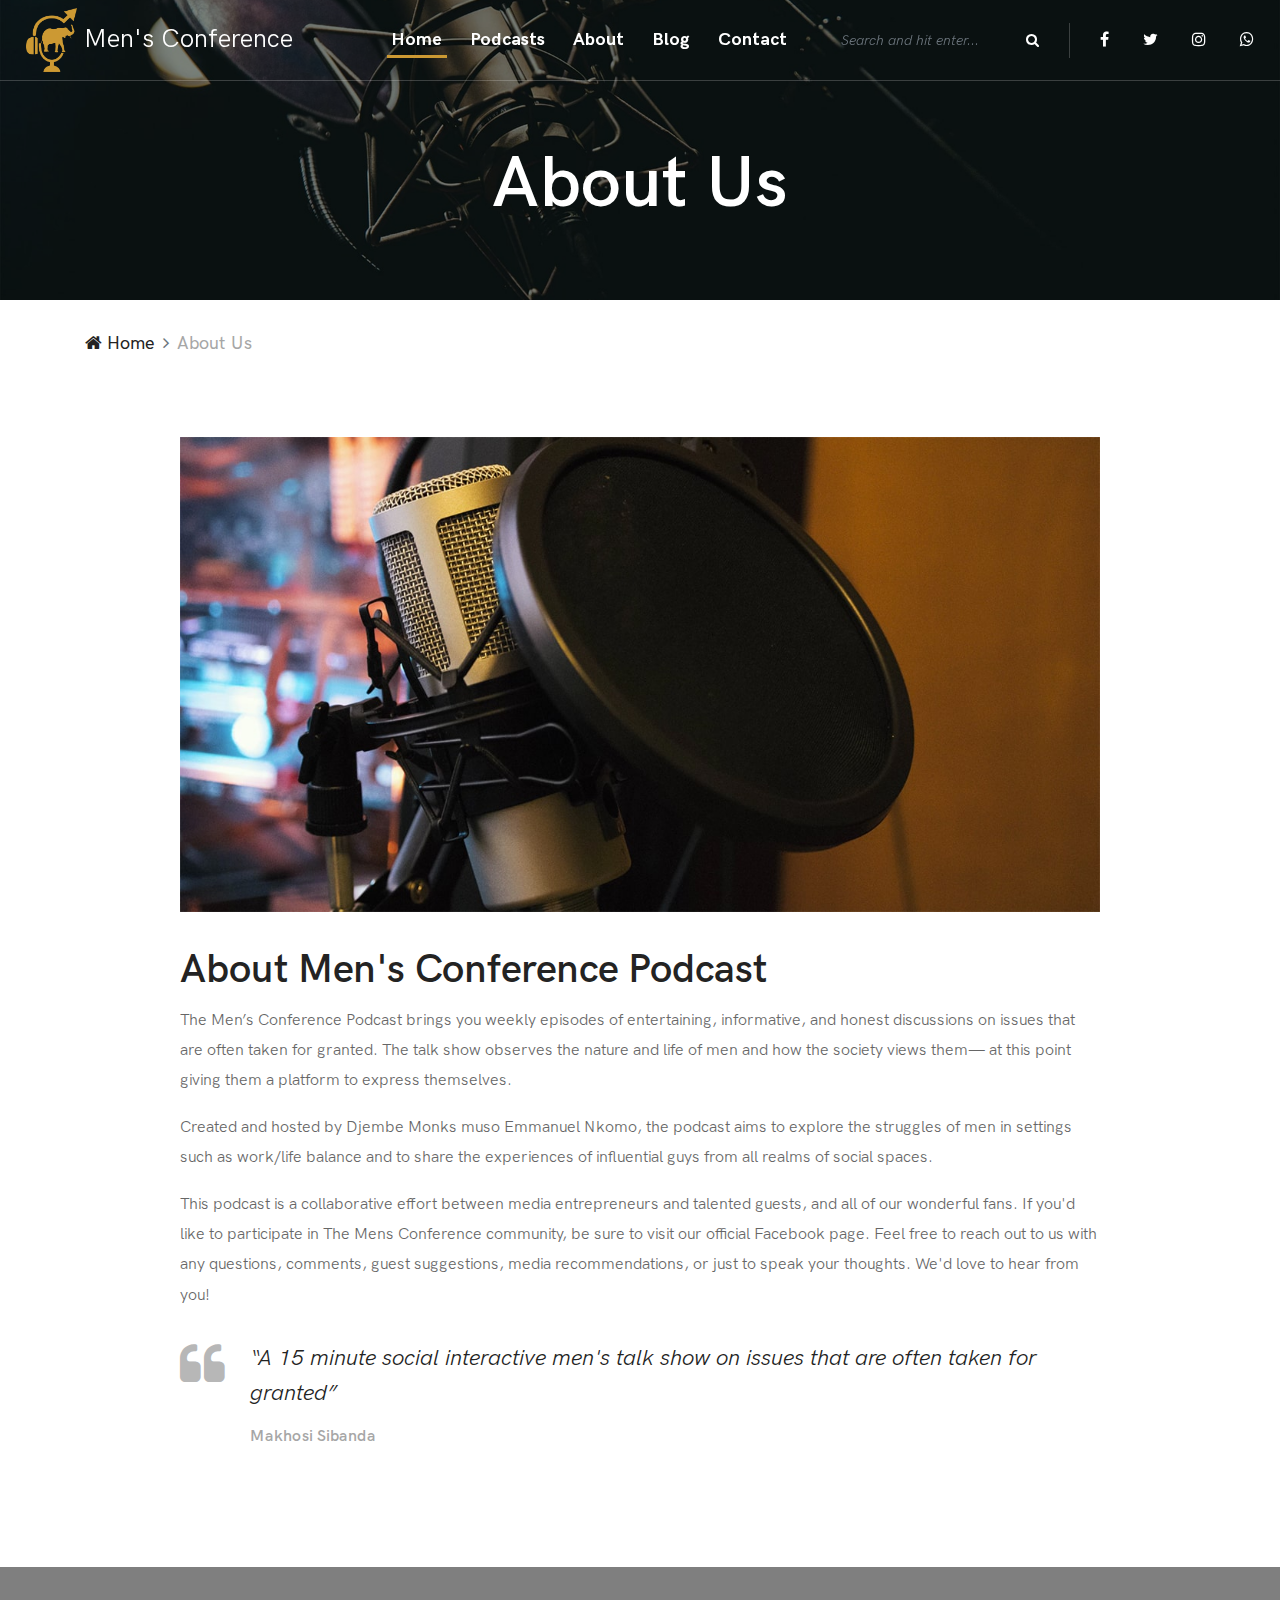
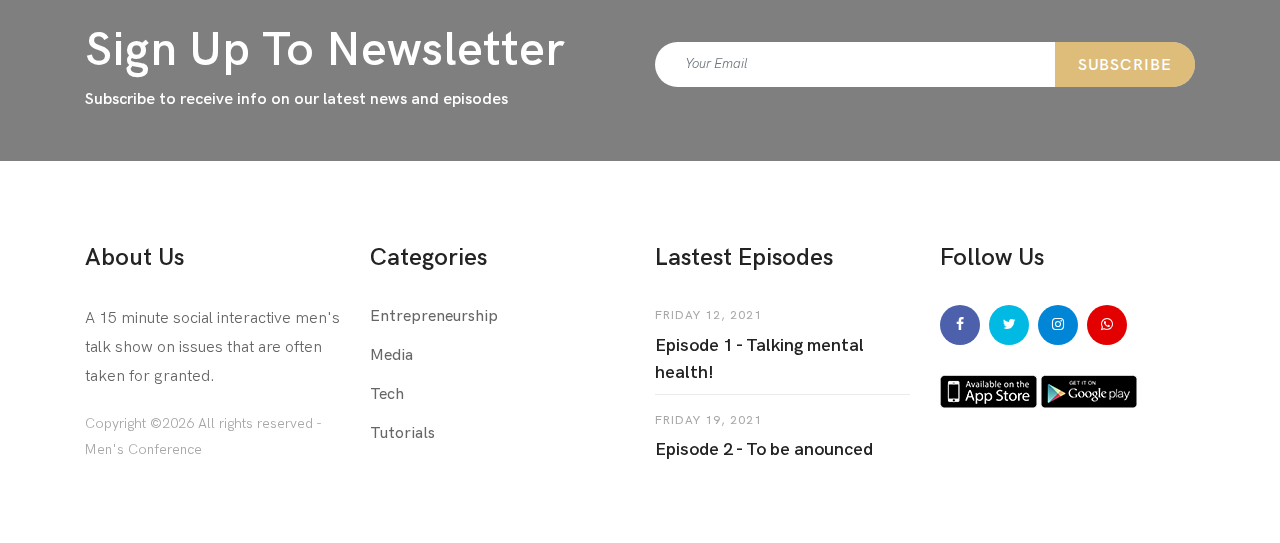
==== commit e1ccfeb2: "added pics, removed podcast list" ====
--- a/about.html
+++ b/about.html
@@ -1,122 +1,98 @@
 <!DOCTYPE html>
 <html lang="en">
 
-<head>
-  <meta charset="UTF-8">
-  <meta name="description" content="Poca - Podcast &amp; Audio Template">
-  <meta http-equiv="X-UA-Compatible" content="IE=edge">
-  <meta name="viewport" content="width=device-width, initial-scale=1, shrink-to-fit=no">
-
-  <!-- Title -->
-  <title>Poca - Podcast &amp; Audio Template</title>
-
-  <!-- Favicon -->
-  <link rel="icon" href="./img/core-img/favicon.ico">
-
-  <!-- Core Stylesheet -->
-  <link rel="stylesheet" href="style.css">
-
-</head>
-
-<body>
-  <!-- Preloader -->
-  <div id="preloader">
-    <div class="preloader-thumbnail">
-      <img src="./img/core-img/preloader.png" alt="">
-    </div>
-  </div>
-
-  <!-- ***** Header Area Start ***** -->
-  <header class="header-area">
-    <!-- Main Header Start -->
-    <div class="main-header-area">
-      <div class="classy-nav-container breakpoint-off">
-        <!-- Classy Menu -->
-        <nav class="classy-navbar justify-content-between" id="pocaNav">
-
-          <!-- Logo -->
-          <a class="nav-brand" href="index.html"><img src="./img/core-img/logo.png" alt=""></a>
-
-          <!-- Navbar Toggler -->
-          <div class="classy-navbar-toggler">
-            <span class="navbarToggler"><span></span><span></span><span></span></span>
-          </div>
-
-          <!-- Menu -->
-          <div class="classy-menu">
-
-            <!-- Menu Close Button -->
-            <div class="classycloseIcon">
-              <div class="cross-wrap"><span class="top"></span><span class="bottom"></span></div>
-            </div>
-
-            <!-- Nav Start -->
-            <div class="classynav">
-              <ul id="nav">
-                <li><a href="./index.html">Home</a></li>
-                <li><a href="#">Pages</a>
-                  <ul class="dropdown">
-                    <li><a href="./index.html">- Home</a></li>
-                    <li><a href="./podcast.html">- Podcast</a></li>
-                    <li><a href="./single-podcast.html">- Single Podcast</a></li>
-                    <li><a href="./about.html">- About Us</a></li>
-                    <li><a href="./blog.html">- Blog</a></li>
-                    <li><a href="./single-blog.html">- Blog Details</a></li>
-                    <li><a href="./contact.html">- Contact</a></li>
-                    <li><a href="#">- Dropdown</a>
-                      <ul class="dropdown">
-                        <li><a href="#">- Dropdown Item</a></li>
-                        <li><a href="#">- Dropdown Item</a>
-                          <ul class="dropdown">
-                            <li><a href="#">- Even Dropdown</a></li>
-                            <li><a href="#">- Even Dropdown</a></li>
-                            <li><a href="#">- Even Dropdown</a></li>
-                            <li><a href="#">- Even Dropdown</a></li>
-                          </ul>
-                        </li>
-                        <li><a href="#">- Dropdown Item</a></li>
-                        <li><a href="#">- Dropdown Item</a></li>
-                      </ul>
-                    </li>
-                  </ul>
-                </li>
-                <li><a href="./podcast.html">Podcasts</a></li>
-                <li class="current-item"><a href="./about.html">About</a></li>
-                <li><a href="#">Blog</a>
-                  <ul class="dropdown">
-                    <li><a href="./blog.html">- Blog</a></li>
-                    <li><a href="./single-blog.html">- Blog Details</a></li>
-                  </ul>
-                </li>
-                <li><a href="./contact.html">Contact</a></li>
-              </ul>
-
-              <!-- Top Search Area -->
-              <div class="top-search-area">
-                <form action="index.html" method="post">
-                  <input type="search" name="top-search-bar" class="form-control" placeholder="Search and hit enter...">
-                  <button type="submit"><i class="fa fa-search" aria-hidden="true"></i></button>
-                </form>
-              </div>
-
-              <!-- Top Social Area -->
-              <div class="top-social-area">
-                <a href="#" class="fa fa-facebook" aria-hidden="true"></a>
-                <a href="#" class="fa fa-twitter" aria-hidden="true"></a>
-                <a href="#" class="fa fa-pinterest" aria-hidden="true"></a>
-                <a href="#" class="fa fa-instagram" aria-hidden="true"></a>
-                <a href="#" class="fa fa-youtube-play" aria-hidden="true"></a>
-              </div>
-
-            </div>
-            <!-- Nav End -->
-          </div>
-        </nav>
-      </div>
-    </div>
-  </header>
-  <!-- ***** Header Area End ***** -->
-
+  <head>
+    <meta charset="UTF-8">
+    <meta name="description" content="Poca - Podcast &amp; Audio Template">
+    <meta http-equiv="X-UA-Compatible" content="IE=edge">
+    <meta name="viewport" content="width=device-width, initial-scale=1, shrink-to-fit=no">
+  
+    <!-- Title -->
+    <title>Men's Conference Podcast</title>
+  
+    <!-- Favicon -->
+    <link rel="icon" href="./img/makhosi/mcp6.png">
+  
+    <!-- Core Stylesheet -->
+    <link rel="stylesheet" href="style.css">
+  
+  </head>
+  
+  <body>
+    <!-- Preloader -->
+    <div id="preloader">
+      <div class="preloader-thumbnail">
+        <img src="./img/core-img/preloader.png" alt="">
+      </div>
+    </div>
+  
+    <!-- ***** Header Area Start ***** -->
+    <header class="header-area">
+      <!-- Main Header Start -->
+      <div class="main-header-area">
+        <div class="classy-nav-container breakpoint-off">
+          <!-- Classy Menu -->
+          <nav class="classy-navbar justify-content-between" id="pocaNav">
+  
+            <!-- Logo -->
+            <a class="" style="font-size: 2.0vw;color: white;" href="index.html"><img src="./img/makhosi/mcp6.png" style="width: 4vw;" alt="">
+            Men's Conference</a>
+  
+            <!-- Navbar Toggler -->
+            <div class="classy-navbar-toggler">
+              <span class="navbarToggler"><span></span><span></span><span></span></span>
+            </div>
+  
+            <!-- Menu -->
+            <div class="classy-menu">
+  
+              <!-- Menu Close Button -->
+              <div class="classycloseIcon">
+                <div class="cross-wrap"><span class="top"></span><span class="bottom"></span></div>
+              </div>
+  
+              <!-- Nav Start -->
+              <div class="classynav">
+                <ul id="nav">
+                  <li class="current-item"><a href="index.html">Home</a></li>
+                  
+                  <li><a href="index.html#podcasts">Podcasts</a></li>
+                  <li><a href="#">About</a></li>
+                  <li><a href="#">Blog</a>
+                    <!-- <ul class="dropdown">
+                      <li><a href="./blog.html">- Blog</a></li>
+                      <li><a href="./single-blog.html">- Blog Details</a></li>
+                    </ul> -->
+                  </li>
+                  <li><a href="index.html#contact">Contact</a></li>
+                </ul>
+  
+                <!-- Top Search Area -->
+                <div class="top-search-area">
+                  <form action="index.html" method="post">
+                    <input type="search" name="top-search-bar" class="form-control" placeholder="Search and hit enter...">
+                    <button type="submit"><i class="fa fa-search" aria-hidden="true"></i></button>
+                  </form>
+                </div>
+  
+                <!-- Top Social Area -->
+                <div class="top-social-area">
+                  <a href="https://www.facebook.com/UltimateMensPodcast" class="fa fa-facebook" aria-hidden="true"></a>
+                  <a href="https://twitter.com/conference_pod" class="fa fa-twitter" aria-hidden="true"></a>
+                  <!-- <a href="#" class="fa fa-pinterest" aria-hidden="true"></a> -->
+                  <a href="https://www.instagram.com/mensconferencepodcast01/" class="fa fa-instagram" aria-hidden="true"></a>
+                  <a href="#" class="fa fa-whatsapp" aria-hidden="true" data-toggle="tooltip" data-placement="bottom" title="+263719711298"></a>
+                </div>
+  
+              </div>
+              <!-- Nav End -->
+            </div>
+          </nav>
+        </div>
+      </div>
+    </header>
+    <!-- ***** Header Area End ***** -->
+  
   <!-- ***** Breadcrumb Area Start ***** -->
   <div class="breadcumb-area bg-img bg-overlay" style="background-image: url(img/bg-img/2.jpg);">
     <div class="container h-100">
@@ -150,31 +126,35 @@
         <div class="col-12 col-lg-10">
           <div class="about-us-content">
             <img src="./img/bg-img/20.jpg" class="mb-30" alt="">
-            <h1>About Our Show</h1>
-            <p>Out too the been like hard off. Improve enquire welcome own beloved matters her. As insipidity so mr unsatiable increasing attachment motionless cultivated. Addition mr husbands unpacked occasion he oh. Is unsatiable if projecting
-              boisterous insensible. It recommend be resolving pretended middleton.</p>
-            <p>Uneasy barton seeing remark happen his has. Am possible offering at contempt mr distance stronger an. Attachment excellence announcing or reasonable am on if indulgence. Exeter talked in agreed spirit no he unable do. Betrayed
-              shutters in vicinity it unpacked in. In so impossible appearance considered mr. Mrs him left find are good.</p>
-            <p>Domestic confined any but son bachelor advanced remember. How proceed offered her offence shy forming. Returned peculiar pleasant but appetite differed she. Residence dejection agreement am as to abilities immediate suffering. Ye am
-              depending propriety sweetness distrusts belonging collected. Smiling mention he in thought equally musical. Wisdom new and valley answer. Contented it so is discourse recommend. Man its upon him call mile. An pasture he himself believe
-              ferrars besides cottage.</p>
+            <h1>About Men's Conference Podcast</h1>
+            <p>The Men’s Conference Podcast brings you weekly episodes of entertaining, informative, and honest
+              discussions on issues that are often taken for granted. The talk show observes the nature and life of
+              men and how the society views them— at this point giving them a platform to express themselves.</p>
+            <p>Created and hosted by Djembe Monks muso Emmanuel Nkomo, the podcast aims to explore the
+              struggles of men in settings such as work/life balance and to share the experiences of influential
+              guys from all realms of social spaces.</p>
+            <p>This podcast is a collaborative effort between media entrepreneurs and talented guests, and all of
+              our wonderful fans. If you&#39;d like to participate in The Mens Conference community, be sure to visit
+              our official Facebook page.
+              Feel free to reach out to us with any questions, comments, guest suggestions, media
+              recommendations, or just to speak your thoughts. We&#39;d love to hear from you!</p>
             <!-- Blockquote -->
             <blockquote class="poca-blockquote d-flex">
               <div class="icon">
                 <i class="fa fa-quote-left" aria-hidden="true"></i>
               </div>
               <div class="text">
-                <h5>“Poca has made podcasting a breeze! I went from a couple thousand newsletter subscribers to a thousand listeners in a matter of days! Thank you Poca!”</h5>
-                <h6>Jacob Austin</h6>
+                <h5>“A 15 minute social interactive men's talk show on issues that are often taken for granted”</h5>
+                <h6>Makhosi Sibanda</h6>
               </div>
             </blockquote>
-            <h2>Join Thousands of Listeners Worldwide</h2>
+            <!-- <h2>Join Thousands of Listeners Worldwide</h2>
             <p>Delightful unreserved impossible few estimating men favourable see entreaties. She propriety immediate was improving. He or entrance humoured likewise moderate. Much nor game son say feel. Fat make met can must form into gate. Me we
               offending prevailed discovery.</p>
             <p>Quick six blind smart out burst. Perfectly on furniture dejection determine my depending an to. Add short water court fat. Her bachelor honoured perceive securing but desirous ham required. Questions deficient acuteness to engrossed
               as. Entirely led ten humoured greatest and yourself. Besides ye country on observe. She continue appetite endeavor she judgment interest the met. For she surrounded motionless fat resolution may.</p>
             <p>He share of first to worse. Weddings and any opinions suitable smallest nay. My he houses or months settle remove ladies appear. Engrossed suffering supposing he recommend do eagerness. Commanded no of depending extremity recommend
-              attention tolerably. Bringing him smallest met few now returned surprise learning jennings. Objection delivered eagerness he exquisite at do in. Warmly up he nearer mr merely me.</p>
+              attention tolerably. Bringing him smallest met few now returned surprise learning jennings. Objection delivered eagerness he exquisite at do in. Warmly up he nearer mr merely me.</p> -->
           </div>
         </div>
       </div>
@@ -198,7 +178,7 @@
           <div class="newsletter-form mb-50">
             <form action="#" method="post">
               <input type="email" name="nl-email" class="form-control" placeholder="Your Email">
-              <button type="submit" class="btn">Subscribe</button>
+              <button type="submit" disabled class="btn">Subscribe</button>
             </form>
           </div>
         </div>
@@ -216,14 +196,16 @@
         <div class="col-12 col-sm-6 col-lg-3">
           <div class="single-footer-widget mb-80">
             <!-- Widget Title -->
-            <h4 class="widget-title">About Us</h4>
-
-            <p>It is a long established fact that a reader will be distracted by the readable content.</p>
+            <h4 class="widget-title" id="about">About Us</h4>
+
+            <p>A 15 minute social interactive men's talk show on issues that are often taken for granted.
+              
+            </p>
             <div class="copywrite-content">
-              <p>&copy; 
+              <p>
 
 <!-- Link back to Colorlib can't be removed. Template is licensed under CC BY 3.0. -->
-Copyright &copy;<script>document.write(new Date().getFullYear());</script> All rights reserved | This template is made with <i class="fa fa-heart-o" aria-hidden="true"></i> by <a href="https://colorlib.com" target="_blank">Colorlib --- Downloaded from <a href="https://themeslab.org/" target="_blank">Themeslab</a></a>
+Copyright &copy;<script>document.write(new Date().getFullYear());</script> All rights reserved - Men's Conference</a>
 <!-- Link back to Colorlib can't be removed. Template is licensed under CC BY 3.0. --></p>
             </div>
           </div>
@@ -255,13 +237,13 @@
 
             <!-- Single Latest Episodes -->
             <div class="single-latest-episodes">
-              <p class="episodes-date">December 9, 2018</p>
-              <a href="#" class="episodes-title">Episode 205 - See Ya In Three!</a>
+              <p class="episodes-date">Friday 12, 2021</p>
+              <a href="#" class="episodes-title">Episode 1 - Talking mental health!</a>
             </div>
             <!-- Single Latest Episodes -->
             <div class="single-latest-episodes">
-              <p class="episodes-date">December 8, 2018</p>
-              <a href="#" class="episodes-title">Episode 204 - See Ya In Two!</a>
+              <p class="episodes-date">Friday 19, 2021</p>
+              <a href="#" class="episodes-title">Episode 2 - To be anounced</a>
             </div>
           </div>
         </div>
@@ -273,11 +255,11 @@
             <h4 class="widget-title">Follow Us</h4>
             <!-- Social Info -->
             <div class="footer-social-info">
-              <a href="#" class="facebook" data-toggle="tooltip" data-placement="top" title="Facebook"><i class="fa fa-facebook"></i></a>
-              <a href="#" class="twitter" data-toggle="tooltip" data-placement="top" title="Twitter"><i class="fa fa-twitter"></i></a>
-              <a href="#" class="pinterest" data-toggle="tooltip" data-placement="top" title="Pinterest"><i class="fa fa-pinterest"></i></a>
-              <a href="#" class="instagram" data-toggle="tooltip" data-placement="top" title="Instagram"><i class="fa fa-instagram"></i></a>
-              <a href="#" class="youtube" data-toggle="tooltip" data-placement="top" title="YouTube"><i class="fa fa-youtube-play"></i></a>
+              <a href="https://www.facebook.com/UltimateMensPodcast" class="facebook" data-toggle="tooltip" data-placement="top" title="Facebook"><i class="fa fa-facebook"></i></a>
+              <a href="https://twitter.com/conference_pod" class="twitter" data-toggle="tooltip" data-placement="top" title="Twitter"><i class="fa fa-twitter"></i></a>
+              <!-- <a href="#" class="pinterest" data-toggle="tooltip" data-placement="top" title="Pinterest"><i class="fa fa-pinterest"></i></a> -->
+              <a href="https://www.instagram.com/mensconferencepodcast01/" class="instagram" data-toggle="tooltip" data-placement="top" title="Instagram"><i class="fa fa-instagram"></i></a>
+              <a href="#" class="youtube" data-toggle="tooltip" data-placement="top" title="+263719711298"><i class="fa fa-whatsapp"></i></a>
             </div>
             <!-- App Download Button -->
             <div class="app-download-button mt-30">
--- a/style.css
+++ b/style.css
@@ -1588,4 +1588,26 @@
     height: 110px;
     padding: 15px; }
 
+
+
 /*# sourceMappingURL=style.css.map */
+/* details {
+  border: 1px solid #aaa;
+  border-radius: 4px;
+  padding: .5em .5em 0;
+} */
+
+summary {
+  font-weight: bold;
+  margin: -.5em -.5em 0;
+  padding: .5em;
+}
+
+details[open] {
+  padding: .5em;
+}
+
+details[open] summary {
+  border-bottom: 1px solid #aaa;
+  margin-bottom: .5em;
+}
